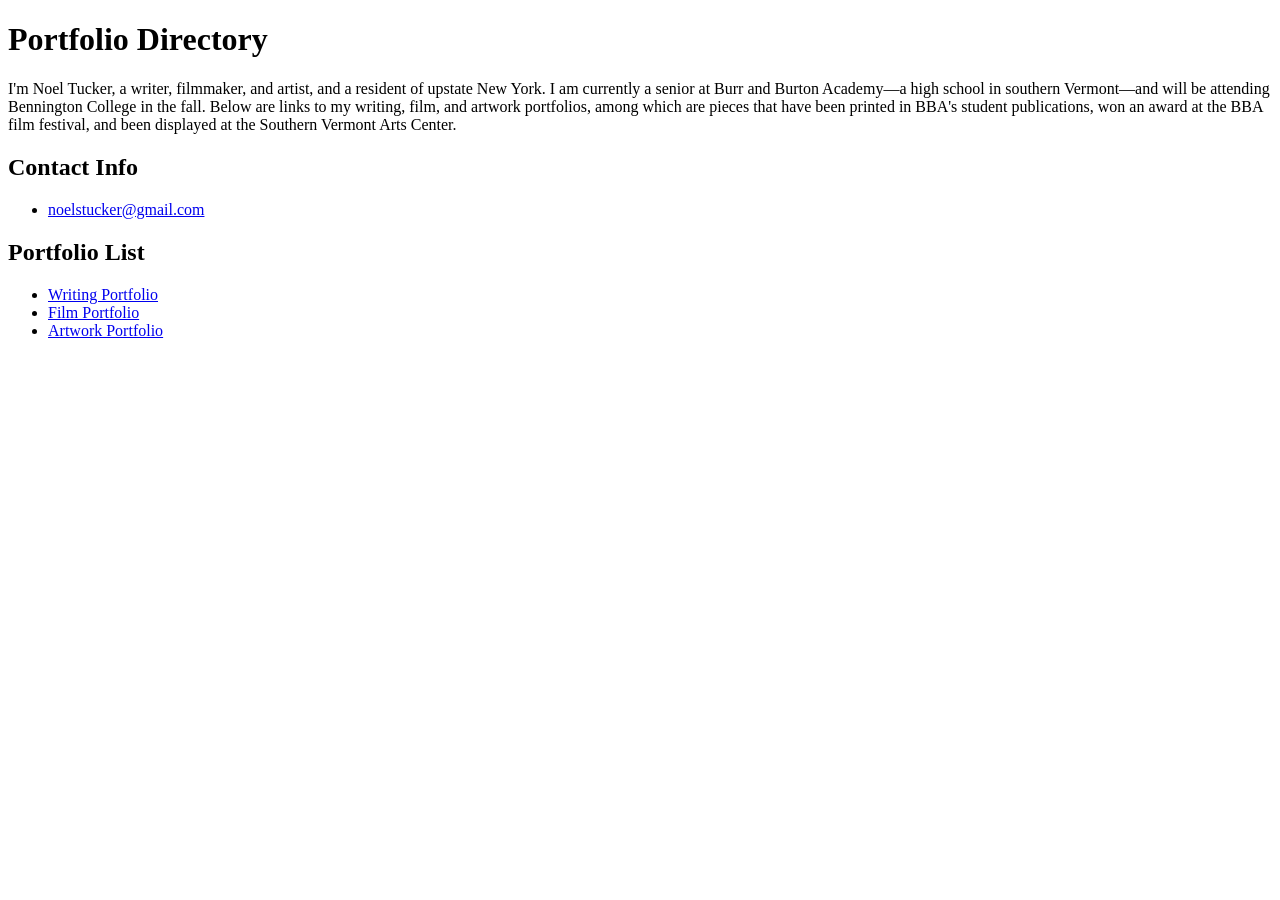
==== index.html @ 466f8644 "Copyedit" ====
<!DOCTYPE html>
<html lang="en">
	<head>
		<meta charset="utf-8">
		<title>Portfolio Directory | Noel Tucker</title>
		<link rel="stylesheet" href="/portfolio/styles.css"/>
	</head>
	<body>
		<h1>Portfolio Directory</h1>
		<p>I'm Noel Tucker, a writer, filmmaker, and artist, and a resident of upstate New York. I am currently a senior at Burr and Burton Academy&mdash;a high school in southern Vermont&mdash;and will be attending Bennington College in the fall. Below are links to my writing, film, and artwork portfolios, among which are pieces that have been printed in BBA's student publications, won an award at the BBA film festival, and been displayed at the Southern Vermont Arts Center.</p>
		<h2>Contact Info</h2>
		<ul>
			<li><a href="&#109;&#97;&#105;&#108;&#116;&#111;&#58;&#110;&#111;&#101;&#108;&#115;&#116;&#117;&#99;&#107;&#101;&#114;&#64;&#103;&#109;&#97;&#105;&#108;&#46;&#99;&#111;&#109;">&#110;&#111;&#101;&#108;&#115;&#116;&#117;&#99;&#107;&#101;&#114;&#64;&#103;&#109;&#97;&#105;&#108;&#46;&#99;&#111;&#109;</a></li>
		</ul>
		<h2>Portfolio List</h2>
		<ul>
			<li><a href="writing">Writing Portfolio</a></li>
			<li><a href="film">Film Portfolio</a></li>
			<li><a href="artwork">Artwork Portfolio</a></li>
		</ul>
	</body>
</html>
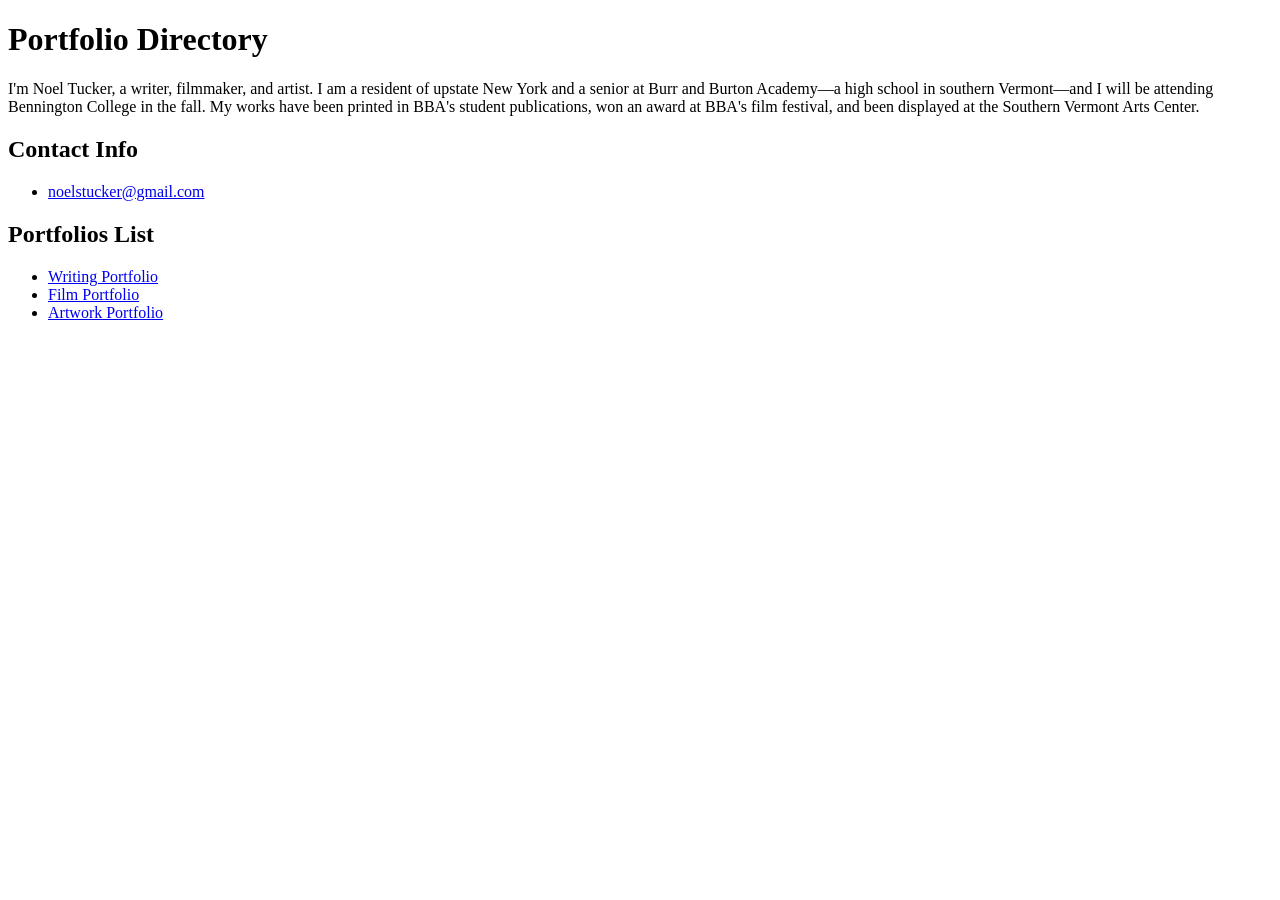
==== commit 2f485619: "Update portfolio introduction and heading" ====
--- a/index.html
+++ b/index.html
@@ -7,12 +7,12 @@
 	</head>
 	<body>
 		<h1>Portfolio Directory</h1>
-		<p>I'm Noel Tucker, a writer, filmmaker, and artist, and a resident of upstate New York. I am currently a senior at Burr and Burton Academy&mdash;a high school in southern Vermont&mdash;and will be attending Bennington College in the fall. Below are links to my writing, film, and artwork portfolios, among which are pieces that have been printed in BBA's student publications, won an award at the BBA film festival, and been displayed at the Southern Vermont Arts Center.</p>
+		<p>I'm Noel Tucker, a writer, filmmaker, and artist. I am a resident of upstate New York and a senior at Burr and Burton Academy&mdash;a high school in southern Vermont&mdash;and I will be attending Bennington College in the fall. My works have been printed in BBA's student publications, won an award at BBA's film festival, and been displayed at the Southern Vermont Arts Center.</p>
 		<h2>Contact Info</h2>
 		<ul>
 			<li><a href="&#109;&#97;&#105;&#108;&#116;&#111;&#58;&#110;&#111;&#101;&#108;&#115;&#116;&#117;&#99;&#107;&#101;&#114;&#64;&#103;&#109;&#97;&#105;&#108;&#46;&#99;&#111;&#109;">&#110;&#111;&#101;&#108;&#115;&#116;&#117;&#99;&#107;&#101;&#114;&#64;&#103;&#109;&#97;&#105;&#108;&#46;&#99;&#111;&#109;</a></li>
 		</ul>
-		<h2>Portfolio List</h2>
+		<h2>Portfolios List</h2>
 		<ul>
 			<li><a href="writing">Writing Portfolio</a></li>
 			<li><a href="film">Film Portfolio</a></li>
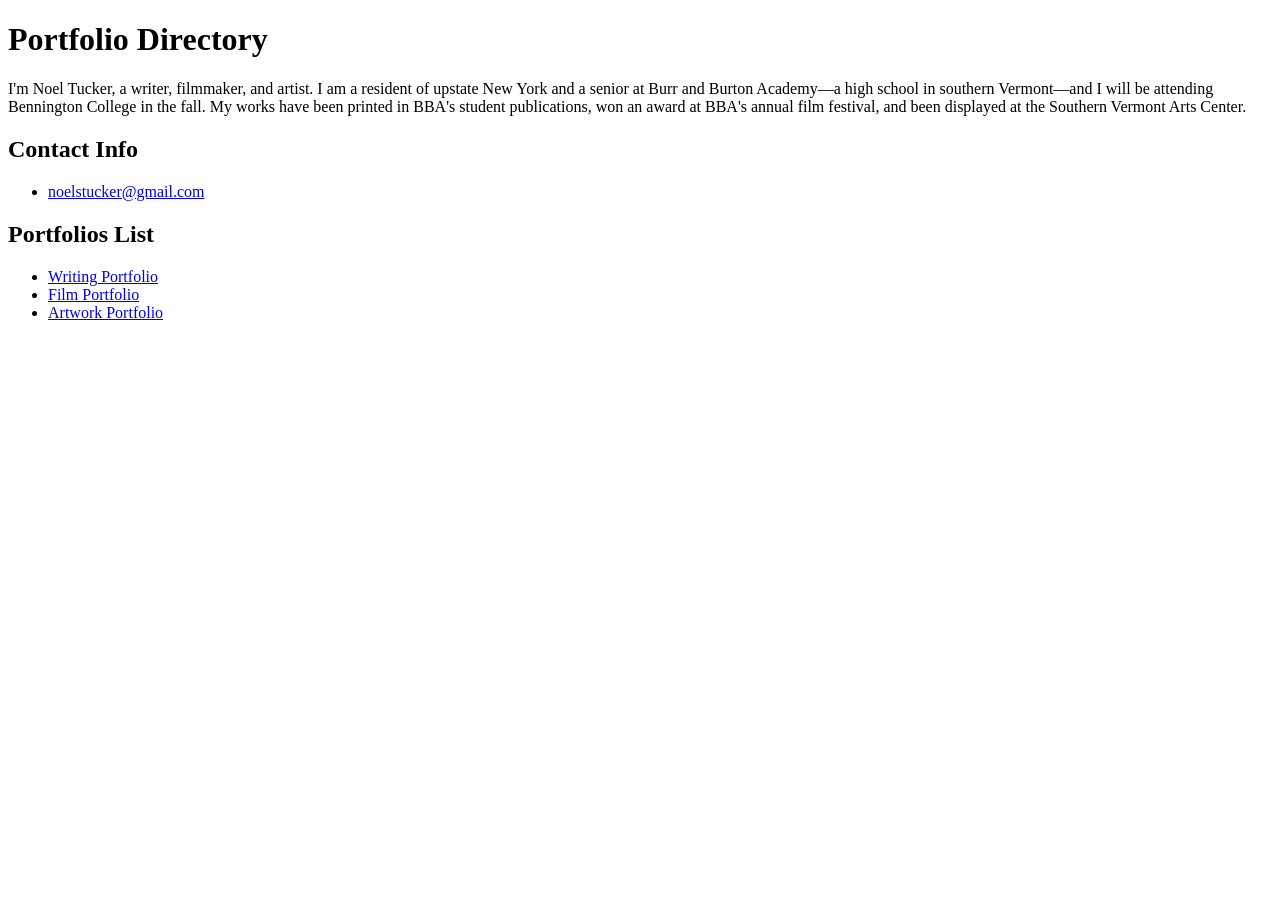
==== commit e353af54: "Update description of film festival in index.html" ====
--- a/index.html
+++ b/index.html
@@ -7,7 +7,7 @@
 	</head>
 	<body>
 		<h1>Portfolio Directory</h1>
-		<p>I'm Noel Tucker, a writer, filmmaker, and artist. I am a resident of upstate New York and a senior at Burr and Burton Academy&mdash;a high school in southern Vermont&mdash;and I will be attending Bennington College in the fall. My works have been printed in BBA's student publications, won an award at BBA's film festival, and been displayed at the Southern Vermont Arts Center.</p>
+		<p>I'm Noel Tucker, a writer, filmmaker, and artist. I am a resident of upstate New York and a senior at Burr and Burton Academy&mdash;a high school in southern Vermont&mdash;and I will be attending Bennington College in the fall. My works have been printed in BBA's student publications, won an award at BBA's annual film festival, and been displayed at the Southern Vermont Arts Center.</p>
 		<h2>Contact Info</h2>
 		<ul>
 			<li><a href="&#109;&#97;&#105;&#108;&#116;&#111;&#58;&#110;&#111;&#101;&#108;&#115;&#116;&#117;&#99;&#107;&#101;&#114;&#64;&#103;&#109;&#97;&#105;&#108;&#46;&#99;&#111;&#109;">&#110;&#111;&#101;&#108;&#115;&#116;&#117;&#99;&#107;&#101;&#114;&#64;&#103;&#109;&#97;&#105;&#108;&#46;&#99;&#111;&#109;</a></li>
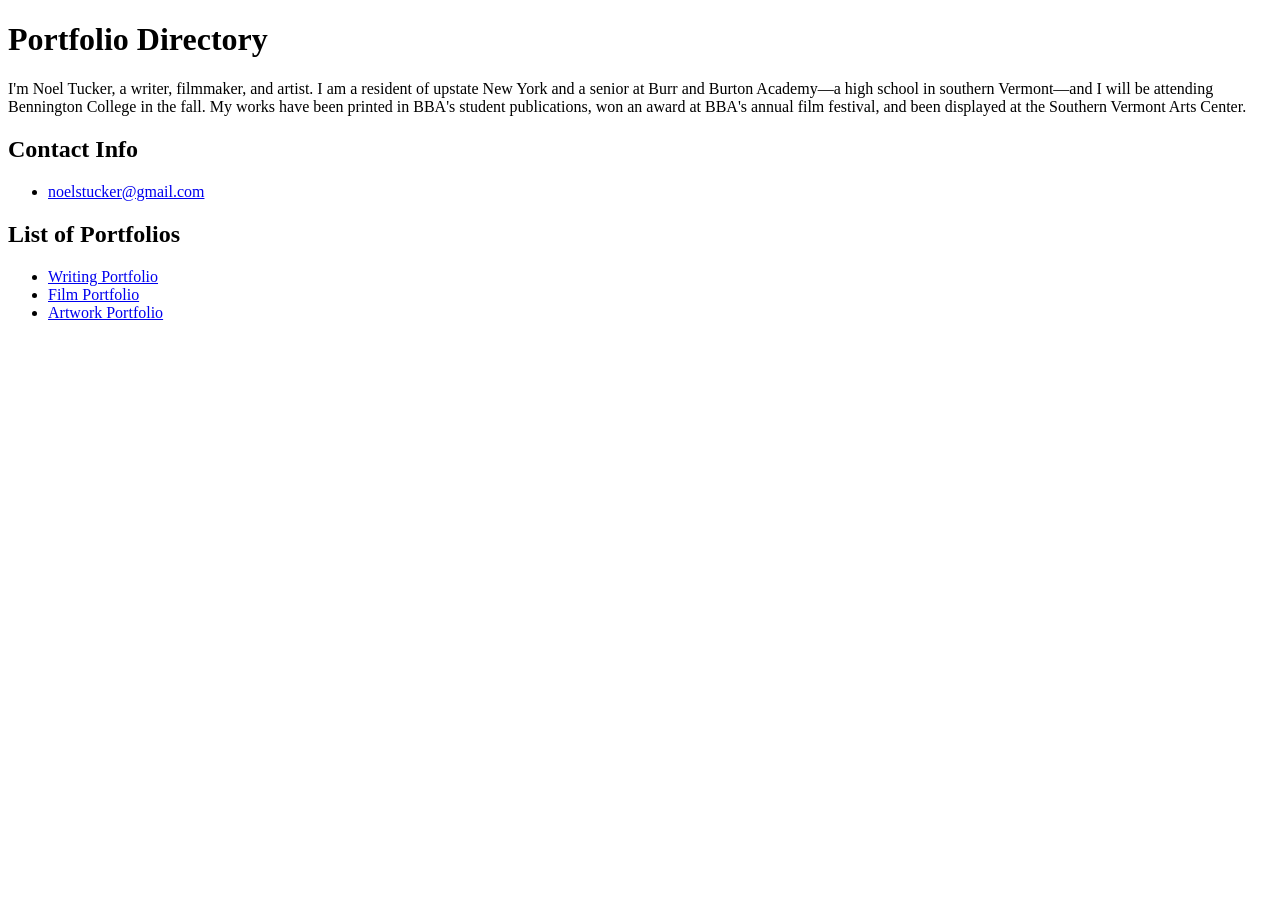
==== commit f6ad0467: "Update heading from 'Portfolios List' to 'List of Portfolios'" ====
--- a/index.html
+++ b/index.html
@@ -12,7 +12,7 @@
 		<ul>
 			<li><a href="&#109;&#97;&#105;&#108;&#116;&#111;&#58;&#110;&#111;&#101;&#108;&#115;&#116;&#117;&#99;&#107;&#101;&#114;&#64;&#103;&#109;&#97;&#105;&#108;&#46;&#99;&#111;&#109;">&#110;&#111;&#101;&#108;&#115;&#116;&#117;&#99;&#107;&#101;&#114;&#64;&#103;&#109;&#97;&#105;&#108;&#46;&#99;&#111;&#109;</a></li>
 		</ul>
-		<h2>Portfolios List</h2>
+		<h2>List of Portfolios</h2>
 		<ul>
 			<li><a href="writing">Writing Portfolio</a></li>
 			<li><a href="film">Film Portfolio</a></li>
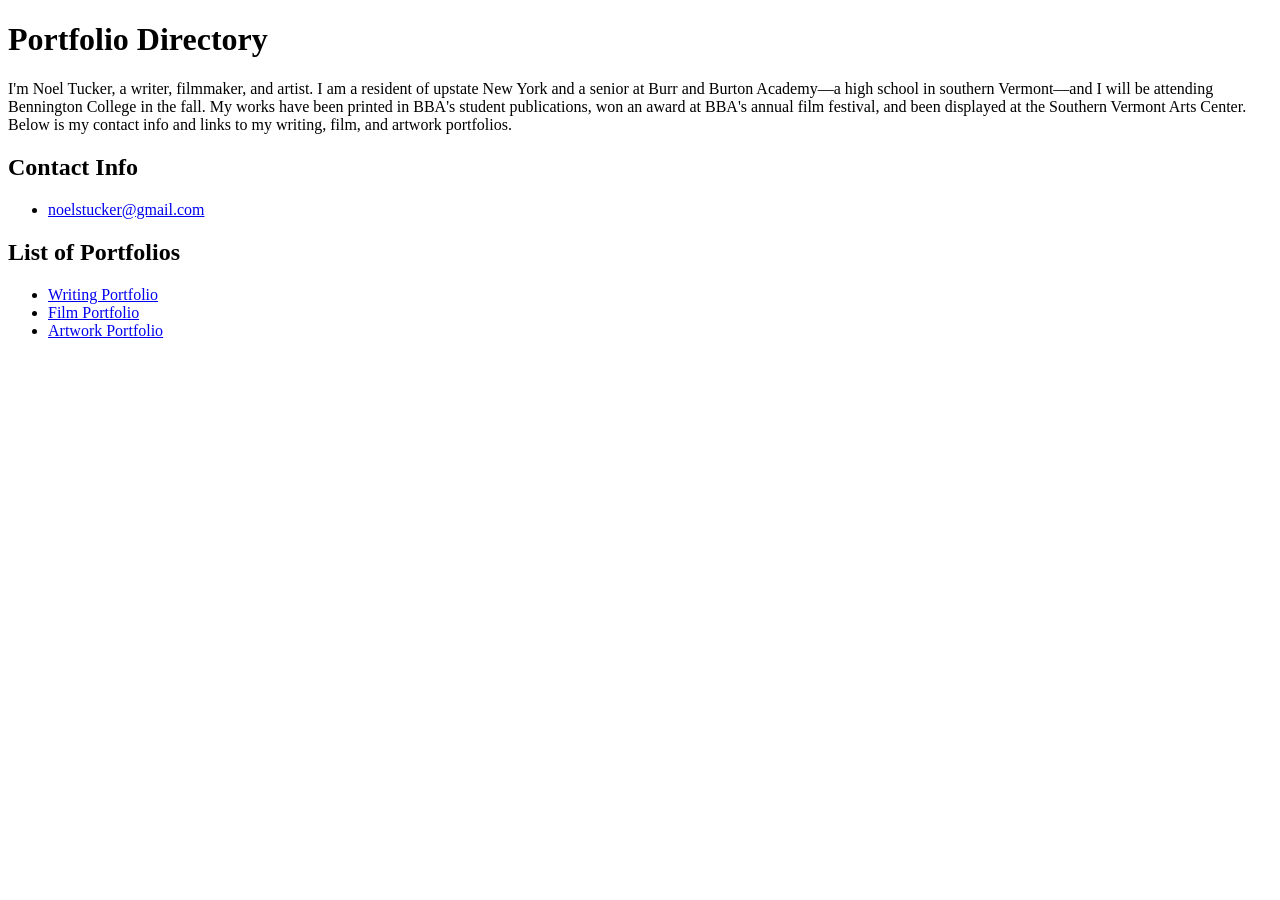
==== commit 0d1e1bc4: "Update portfolio description" ====
--- a/index.html
+++ b/index.html
@@ -7,7 +7,7 @@
 	</head>
 	<body>
 		<h1>Portfolio Directory</h1>
-		<p>I'm Noel Tucker, a writer, filmmaker, and artist. I am a resident of upstate New York and a senior at Burr and Burton Academy&mdash;a high school in southern Vermont&mdash;and I will be attending Bennington College in the fall. My works have been printed in BBA's student publications, won an award at BBA's annual film festival, and been displayed at the Southern Vermont Arts Center.</p>
+		<p>I'm Noel Tucker, a writer, filmmaker, and artist. I am a resident of upstate New York and a senior at Burr and Burton Academy&mdash;a high school in southern Vermont&mdash;and I will be attending Bennington College in the fall. My works have been printed in BBA's student publications, won an award at BBA's annual film festival, and been displayed at the Southern Vermont Arts Center. Below is my contact info and links to my writing, film, and artwork portfolios.</p>
 		<h2>Contact Info</h2>
 		<ul>
 			<li><a href="&#109;&#97;&#105;&#108;&#116;&#111;&#58;&#110;&#111;&#101;&#108;&#115;&#116;&#117;&#99;&#107;&#101;&#114;&#64;&#103;&#109;&#97;&#105;&#108;&#46;&#99;&#111;&#109;">&#110;&#111;&#101;&#108;&#115;&#116;&#117;&#99;&#107;&#101;&#114;&#64;&#103;&#109;&#97;&#105;&#108;&#46;&#99;&#111;&#109;</a></li>
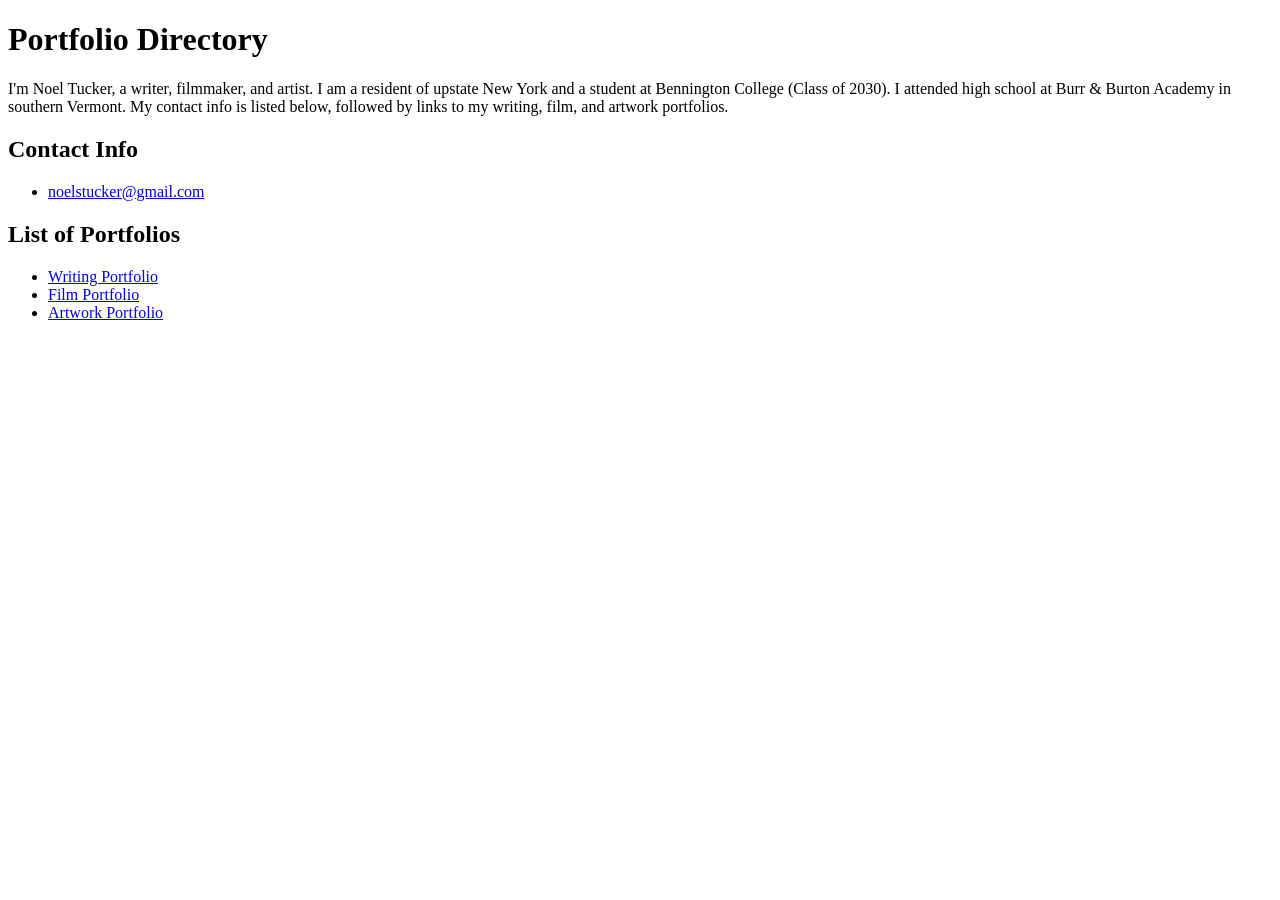
==== commit 8938771b: "Update personal introduction in index.html" ====
--- a/index.html
+++ b/index.html
@@ -3,11 +3,11 @@
 	<head>
 		<meta charset="utf-8">
 		<title>Portfolio Directory | Noel Tucker</title>
-		<link rel="stylesheet" href="/portfolio/styles.css"/>
+		<link rel="stylesheet" href="/portfolio/styles.css">
 	</head>
 	<body>
 		<h1>Portfolio Directory</h1>
-		<p>I'm Noel Tucker, a writer, filmmaker, and artist. I am a resident of upstate New York and a senior at Burr and Burton Academy&mdash;a high school in southern Vermont&mdash;and I will be attending Bennington College in the fall. My works have been printed in BBA's student publications, won an award at BBA's annual film festival, and been displayed at the Southern Vermont Arts Center. Below is my contact info and links to my writing, film, and artwork portfolios.</p>
+		<p>I'm Noel Tucker, a writer, filmmaker, and artist. I am a resident of upstate New York and a student at Bennington College (Class of 2030). I attended high school at Burr & Burton Academy in southern Vermont. My contact info is listed below, followed by links to my writing, film, and artwork portfolios.</p>
 		<h2>Contact Info</h2>
 		<ul>
 			<li><a href="&#109;&#97;&#105;&#108;&#116;&#111;&#58;&#110;&#111;&#101;&#108;&#115;&#116;&#117;&#99;&#107;&#101;&#114;&#64;&#103;&#109;&#97;&#105;&#108;&#46;&#99;&#111;&#109;">&#110;&#111;&#101;&#108;&#115;&#116;&#117;&#99;&#107;&#101;&#114;&#64;&#103;&#109;&#97;&#105;&#108;&#46;&#99;&#111;&#109;</a></li>
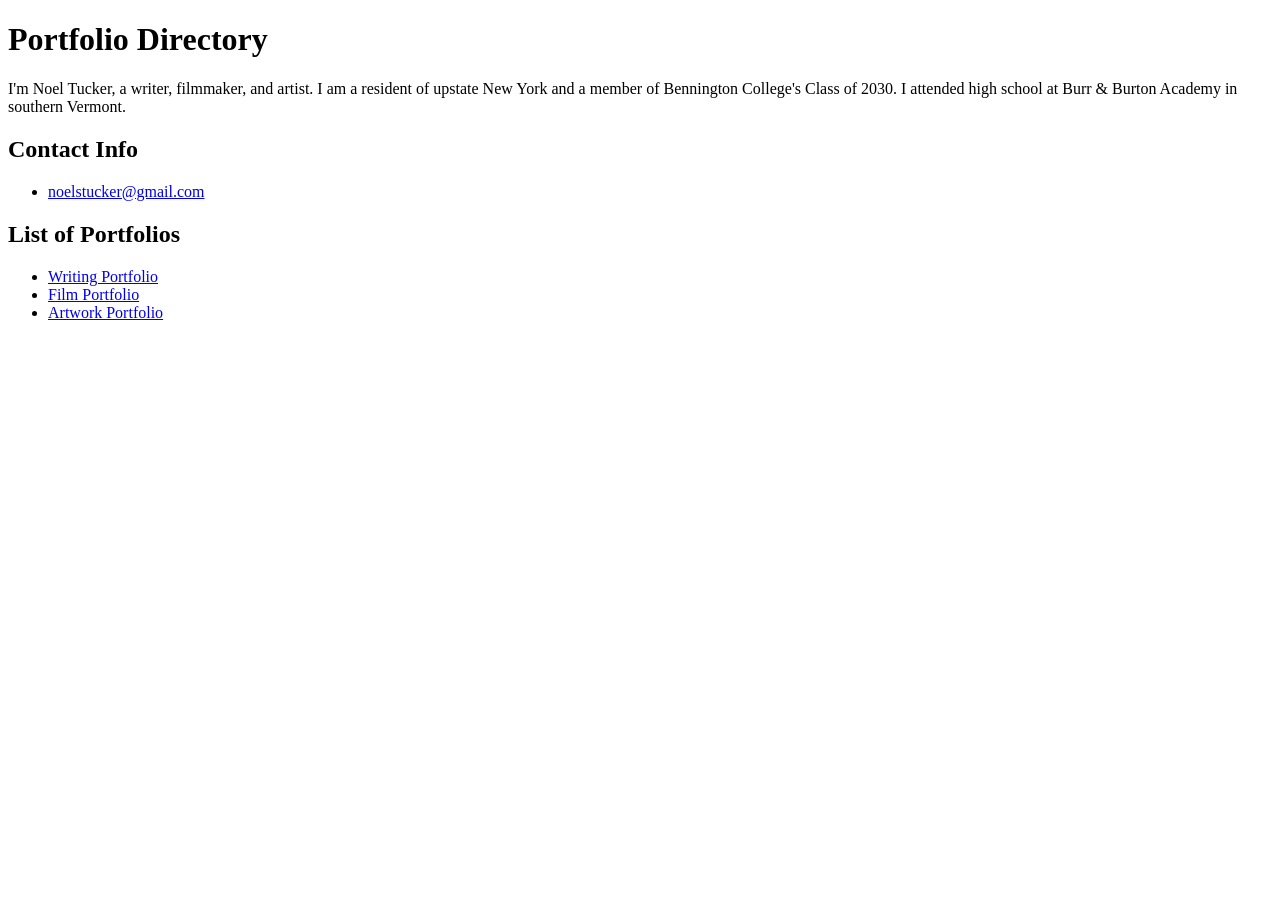
==== commit 5c627c67: "Revise personal description in index.html" ====
--- a/index.html
+++ b/index.html
@@ -7,7 +7,7 @@
 	</head>
 	<body>
 		<h1>Portfolio Directory</h1>
-		<p>I'm Noel Tucker, a writer, filmmaker, and artist. I am a resident of upstate New York and a student at Bennington College (Class of 2030). I attended high school at Burr & Burton Academy in southern Vermont. My contact info is listed below, followed by links to my writing, film, and artwork portfolios.</p>
+		<p>I'm Noel Tucker, a writer, filmmaker, and artist. I am a resident of upstate New York and a member of Bennington College's Class of 2030. I attended high school at Burr & Burton Academy in southern Vermont.</p>
 		<h2>Contact Info</h2>
 		<ul>
 			<li><a href="&#109;&#97;&#105;&#108;&#116;&#111;&#58;&#110;&#111;&#101;&#108;&#115;&#116;&#117;&#99;&#107;&#101;&#114;&#64;&#103;&#109;&#97;&#105;&#108;&#46;&#99;&#111;&#109;">&#110;&#111;&#101;&#108;&#115;&#116;&#117;&#99;&#107;&#101;&#114;&#64;&#103;&#109;&#97;&#105;&#108;&#46;&#99;&#111;&#109;</a></li>
